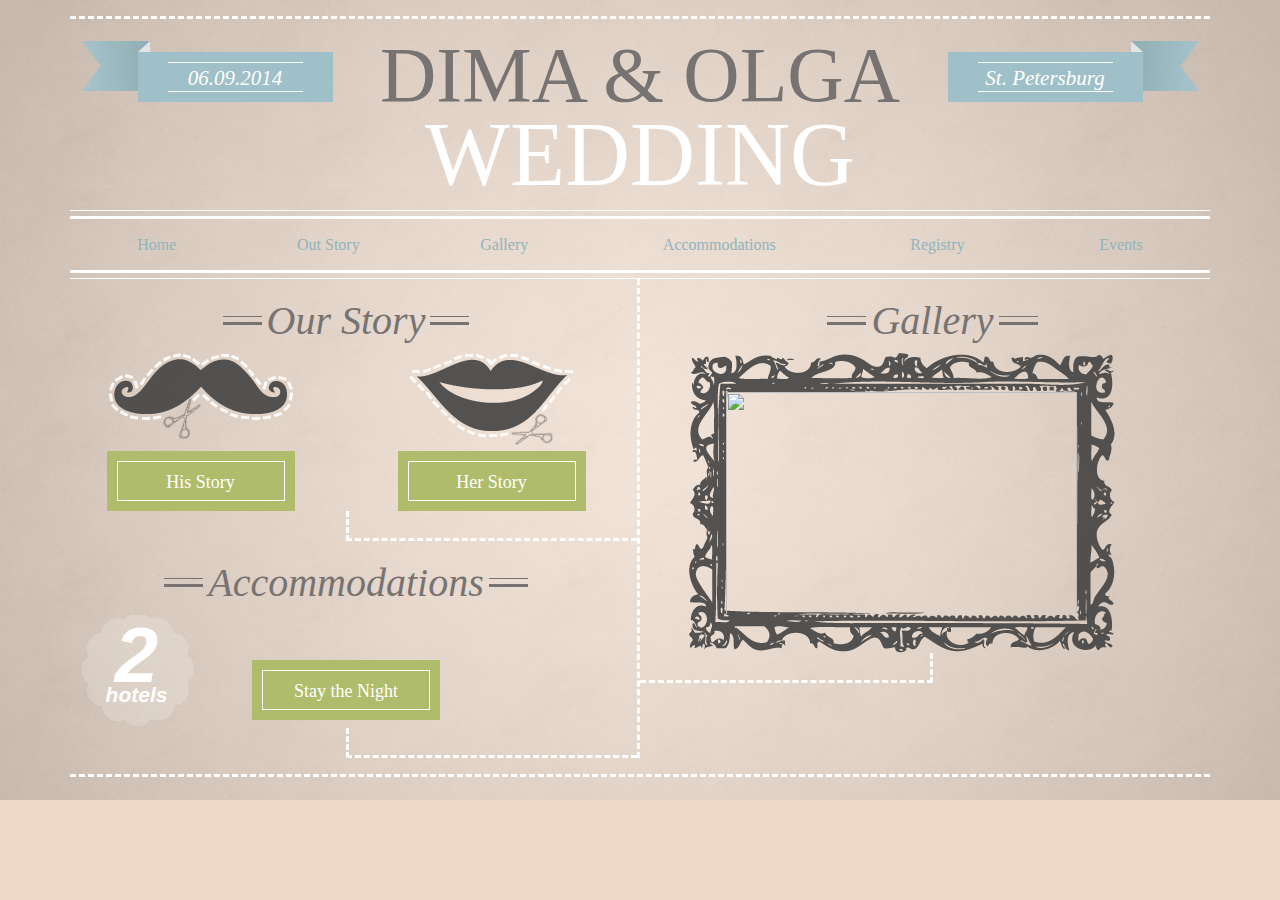
==== index.html @ ad0f6f43 "Migrated to Twitter Bootstrap template" ====
<!DOCTYPE html>
<html lang="en">
<head>
    <meta charset="utf-8">
    <meta http-equiv="X-UA-Compatible" content="IE=edge">
    <meta name="viewport" content="width=device-width, initial-scale=1">
    <title>Bootstrap 101 Template</title>

    <!-- Bootstrap -->
    <link href="css/bootstrap.min.css" rel="stylesheet">

    <!-- HTML5 Shim and Respond.js IE8 support of HTML5 elements and media queries -->
    <!-- WARNING: Respond.js doesn't work if you view the page via file:// -->
    <!--[if lt IE 9]>
    <script src="https://oss.maxcdn.com/libs/html5shiv/3.7.0/html5shiv.js"></script>
    <script src="https://oss.maxcdn.com/libs/respond.js/1.4.2/respond.min.js"></script>
    <![endif]-->
    <style>

        body {
            width: 100%;
            height: 100%;
            background-image: url('background.png');
            background-size: cover;
            background-color: rgb(237, 216, 199);
            background-position: 50% 0%;
            background-repeat: no-repeat no-repeat;
        }

        .dashed {
            height: 0px;
            border-bottom: 3px dashed white;
        }

        .thin-top-thick-bottom {
            border-top: 1px solid white;
            border-bottom: 3px solid white;
            width: 100%;
            height: 9px;
            min-height: 9px;
            padding: 5px 0 0;
        }

        .thin-bottom-thick-top {
            border-top: 3px solid white;
            border-bottom: 1px solid white;
            width: 100%;
            height: 9px;
            min-height: 9px;
            padding: 5px 0 0;
        }

        .top-buffer {
            margin-top: 16px;
        }

        .top-buffer-22 {
            margin-top: 22px;
        }

        .hidden-xs h1.dima-olga {
            color: rgb(119, 115, 115);
            font-family: georgia, palatino, 'book antiqua', 'palatino linotype', serif;
            font-size: 78px;
            text-transform: uppercase;
            margin-top: 13px;
            margin-bottom: 0;
        }

        .hidden-md h1.dima-olga {
            color: rgb(119, 115, 115);
            font-family: georgia, palatino, 'book antiqua', 'palatino linotype', serif;
            font-size: 32px;
            text-transform: uppercase;
            margin-top: 0;
            margin-bottom: 0;
        }

        .hidden-xs h1.wedding {
            color: rgb(255, 255, 255);
            font-family: georgia, palatino, 'book antiqua', 'palatino linotype', serif;
            font-size: 90px;
            text-transform: uppercase;
            margin-top: -13px;
            margin-bottom: 6px;
        }

        .hidden-md h1.wedding {
            color: rgb(255, 255, 255);
            font-family: georgia, palatino, 'book antiqua', 'palatino linotype', serif;
            font-size: 21px;
            text-transform: uppercase;
            margin-top: -13px;
        }



        .valign {
            float: none;
            display: table-cell !important;
            vertical-align: middle;
            height: 150px;
        }

        .left-bow {
            background-image: url('left.png');
            background-repeat: no-repeat;
            background-position: left top;
            padding-left: 56px;
            padding-top: 11px;
            height: 60px;
        }

        .right-bow {
            background-image: url('right.png');
            background-repeat: no-repeat;
            background-position: right top;
            padding-right: 56px;
            padding-top: 11px;
            height: 60px;
        }

        .left-bow.right-bow {
            background-image: url('left.png'), url('right.png');
            background-position: left top, right top;
        }

        .blue-background {
            background-color: rgb(159, 192, 200);
            padding: 10px;
            width: 195px;
        }

        .white-border-top-bottom {
            border-top: 1px solid white;
            border-bottom: 1px solid white;
            height: 30px;
            color: rgb(255, 255, 255);
            font-family: georgia, palatino, 'book antiqua', 'palatino linotype', serif;
            font-size: 21px;
            font-style: italic;
            width: 135px;
            display: inline-block;
            margin: 0;
        }

        .white-text {
            color: rgb(255, 255, 255);
            font-family: georgia, palatino, 'book antiqua', 'palatino linotype', serif;
            font-size: 20px;
            font-style: italic;
            margin: 0;
        }

        .fill-width {
            width: 100%;
        }

        .nav a {
        line-height: 35px;
        color: rgb(145, 180, 189);
        font-family: georgia, palatino, 'book antiqua', 'palatino linotype', serif;
        font-size: 16px;
        padding-top: 8px !important;
        padding-bottom: 8px !important;
        }

        .nav a:hover, .nav a:focus  {
        background-color: transparent !important;
        color: rgb(159, 192, 200);
        }


        .item h2 {
            color: rgb(119, 115, 115);
            font-family: georgia, palatino, 'book antiqua', 'palatino linotype', serif;
            font-size: 40px;
            font-style: italic;
        }

        .item h2 .dash {
            border-top: 1px solid rgb(119, 115, 115);
            border-bottom: 3px solid rgb(119, 115, 115);
            width: 39px;
            height: 9px;
            min-height: 9px;
            margin: 5px;
            margin-bottom: 9px;
            display: inline-block;
        }

        #homepage .link-decorator {
            height: 60px;
            width: 188px;
            background-color: rgb(175, 188, 107);
            padding: 10px;
            display: inline-block;
        }

        #homepage .link-decorator a {
            width: 168px;
            height: 40px;
            display: inline-block;
            padding: 8px;
            border: 1px solid white;
            font-family: georgia, palatino, 'book antiqua', 'palatino linotype', serif;
            font-size: 18px;
            color: white;
            -o-transition:.5s;
            -ms-transition:.5s;
            -moz-transition:.5s;
            -webkit-transition:.5s;
            transition:.5s;
        }

        #homepage .link-decorator a:hover {
            text-decoration: none;
            border: 1px solid rgb(175, 188, 107);
            color: rgb(119, 115, 115);
        }

    </style>
</head>
<body>

<div class="container">
    <div class="dashed top-buffer"></div>
    <div class="row">
        <div class="col-md-6 col-md-push-3 text-center">
            <div class="hidden-xs hidden-sm">
                <h1 class="dima-olga">Dima & Olga</h1>
                <h1 class="wedding">Wedding</h1>
            </div>
            <div class="hidden-md hidden-lg text-center">
                <div class="row">
                    <div class="col-xs-1"></div>
                    <div class="col-xs-10">
                        <div class="left-bow right-bow" style="position: relative; top: 20px">
                            <div class="blue-background text-center fill-width">
                                <h1 class="dima-olga">Dima & Olga</h1>
                            </div>
                        </div>
                        <div style="position: relative; top: -40px;">
                            <h1 class="wedding">Wedding</h1>
                        </div>
                    </div>
                    <div class="col-xs-1"></div>

                </div>
            </div>
        </div>
        <div class="col-xs-6 col-md-3 col-md-pull-6">
            <div class="pull-right hidden-xs hidden-sm">
                <div class="left-bow top-buffer-22">
                    <div class="blue-background text-center">
                        <time class="white-border-top-bottom">06.09.2014</time>
                    </div>
                </div>
            </div>
            <div class="pull-right hidden-md hidden-lg">
                <time class="white-text">06.09.2014</time>
            </div>
        </div>
        <div class="col-xs-6 col-md-3">
            <div class="pull-left hidden-xs hidden-sm">
                <div class="right-bow top-buffer-22">
                    <div class="blue-background text-center">
                        <address class="white-border-top-bottom">St. Petersburg</address>
                    </div>
                </div>
            </div>
            <div class="pull-left hidden-md hidden-lg">
                <address class="white-text">St. Petersburg</address>
            </div>
        </div>
    </div>
    <div class="hidden-xs hidden-sm">
        <div class="thin-top-thick-bottom"></div>
        <ul class="nav nav-justified">
            <li class="active"><a href="#">Home</a></li>
            <li><a href="javascript:$('#myCarousel').carousel(1);">Out Story</a></li>
            <li><a href="#contact">Gallery</a></li>
            <li><a href="#contact">Accommodations</a></li>
            <li><a href="#contact">Registry</a></li>
            <li><a href="#contact">Events</a></li>
        </ul>
        <div class="thin-bottom-thick-top"></div>
    </div>
    <!-- Carousel
    ================================================== -->
    <div id="myCarousel" class="carousel slide" data-ride="carousel" data-interval="false">
        <div class="carousel-inner">
            <div class="item active">

                <div class="row" id="homepage">
                    <div class="col-md-6 text-center" style="border-right: 3px dashed white;">

                        <h2><div class="dash"></div>Our Story<div class="dash"></div></h2>
                        <div class="row">
                            <div class="col-md-6">
                                <img src="moustaches.png" width="186" height="98"/>
                            </div>
                            <div class="col-md-6">
                                <img src="lips.png" width="165" height="98"/>
                            </div>
                        </div>
                        <div class="row">
                            <div class="col-md-6"><div class="link-decorator"><a href="#">His Story</a></div></div>
                            <div class="col-md-6"><div class="link-decorator"><a href="#">Her Story</a></div></div>
                        </div>
                        <div class="row">
                            <div class="col-md-6"></div>
                            <div class="col-md-6" style="height: 30px; border-left: 3px dashed white; border-bottom: 3px dashed white;"></div>
                        </div>

                        <h2><div class="dash"></div>Accommodations<div class="dash"></div></h2>
                        <div class="row">
                            <div class="col-md-2" style="height: 113px">
                                <img src="clound.png" width="133" height="113"/>
                                <p class="text-center" style="position: absolute; top: -15px; width: 133px; color: rgb(255, 255, 255); font-size: 78px; font-style: italic; font-weight: bold;">2</p>
                                <p class="text-center" style="position: absolute; top: 65px; width: 133px; color: rgb(255, 255, 255); font-size: 21px; font-style: italic; font-variant: normal; font-weight: bold;">hotels</p>
                            </div>
                            <div class="col-md-8">
                                <div class="link-decorator" style="margin-top: 45px;"><a href="#">Stay the Night</a></div>
                            </div>
                            <div class="col-md-2"></div>
                        </div>
                        <div class="row">
                            <div class="col-md-6"></div>
                            <div class="col-md-6" style="height: 30px; border-left: 3px dashed white; border-bottom: 3px dashed white;"></div>
                        </div>
                    </div>
                    <div class="col-md-6 text-center">

                        <h2><div class="dash"></div>Gallery<div class="dash"></div></h2>
                        <div class="row">
                            <div class="col-xs-1" style="padding: 0"></div>
                            <div class="col-xs-10" style="padding: 0; width: 426px">
                                <div style="background-image: url('frame.png'); width: 426px; height: 300px; background-repeat: no-repeat;">
                                    <div style="width: 351px; height: 261px; overflow: hidden; margin-left: 37px; padding-top: 39px">
                                        <img src="http://photos-h.ak.instagram.com/hphotos-ak-prn/1743008_276897909137439_299998041_n.jpg" width="351" height="351"/>
                                    </div>
                                </div>
                            </div>
                            <div class="col-xs-1" style="padding: 0"></div>
                        </div>
                        <div class="row">
                            <div class="col-md-6" style="height: 30px; border-right: 3px dashed white; border-bottom: 3px dashed white;"></div>
                            <div class="col-md-6"></div>
                        </div>


                    </div>
                </div>

            </div>
            <div class="item">
                <h1>Home Page</h1>
            </div>
            <div class="item">
                <div class="container">
                    <div class="carousel-caption">
                        <h1>One more for good measure.</h1>
                        <p>Cras justo odio, dapibus ac facilisis in, egestas eget quam. Donec id elit non mi porta gravida at eget metus. Nullam id dolor id nibh ultricies vehicula ut id elit.</p>
                        <p><a class="btn btn-lg btn-primary" href="#" role="button">Browse gallery</a></p>
                    </div>
                </div>
            </div>
        </div>
    </div><!-- /.carousel -->

    <div class="dashed top-buffer"></div>

</div>





<!-- jQuery (necessary for Bootstrap's JavaScript plugins) -->
<script src="https://ajax.googleapis.com/ajax/libs/jquery/1.11.0/jquery.min.js"></script>
<!-- Include all compiled plugins (below), or include individual files as needed -->
<script src="js/bootstrap.min.js"></script>
</body>
</html>
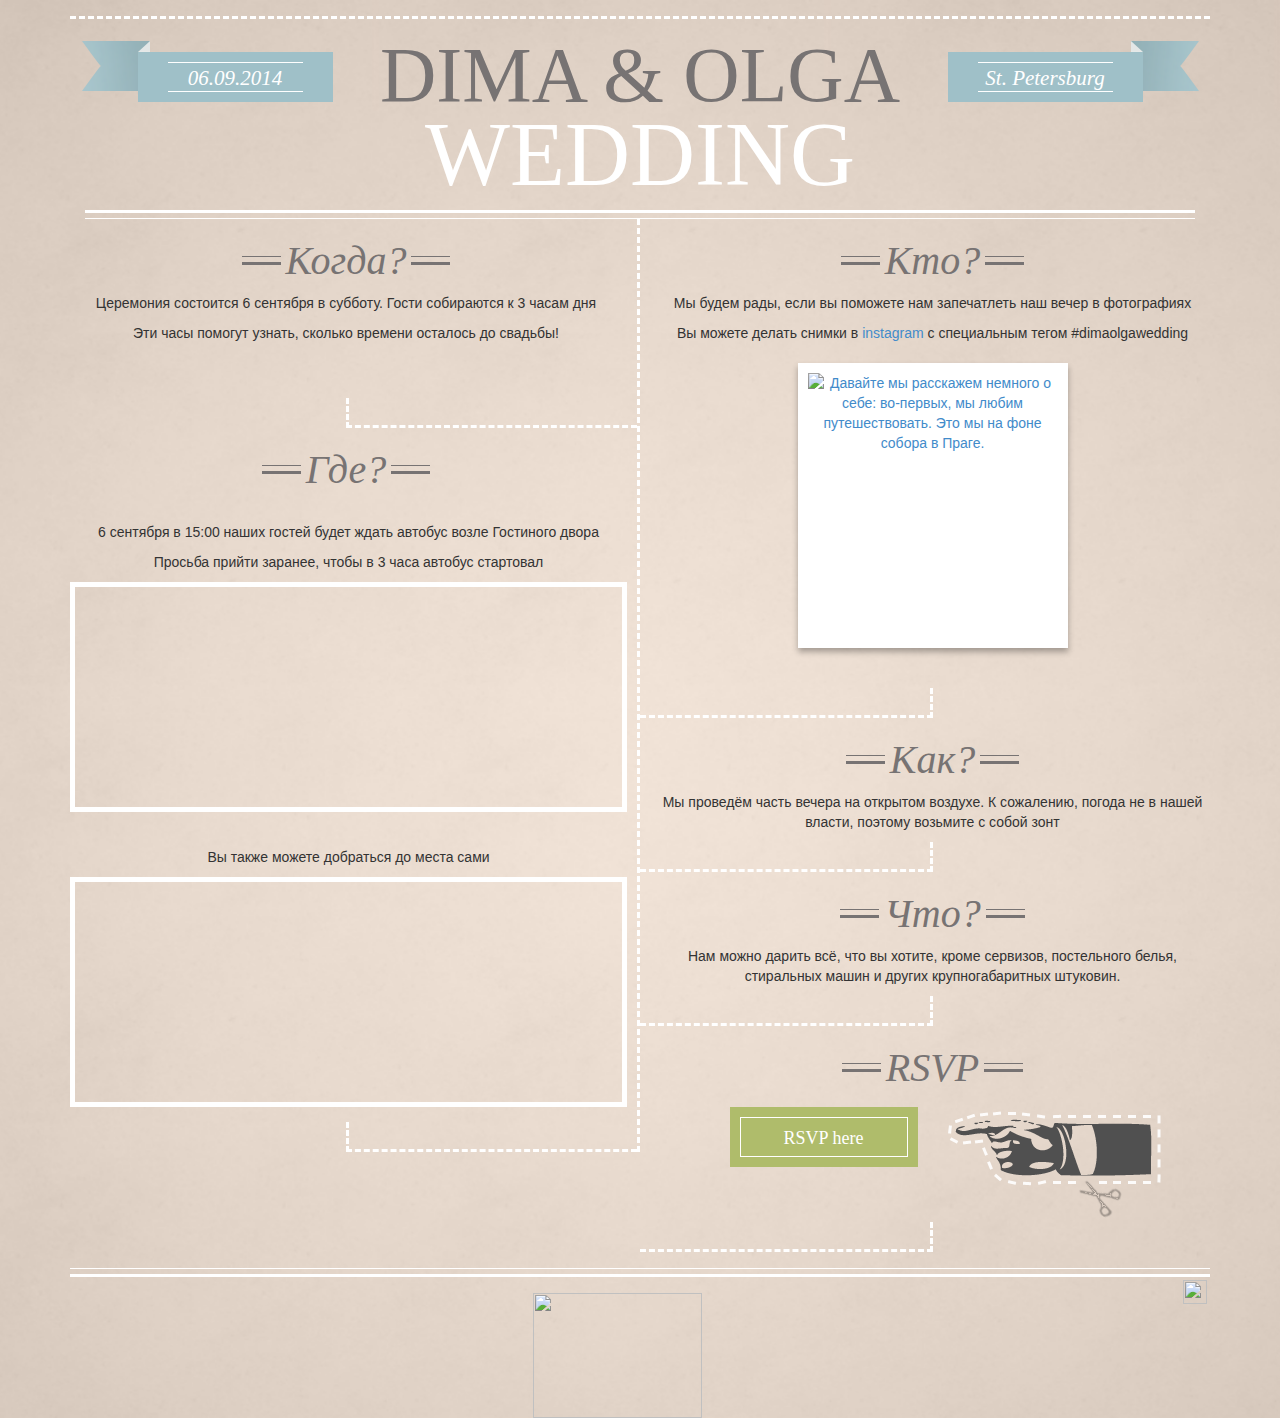
==== commit d7e31716: "Create index.html" ====
--- a/index.html
+++ b/index.html
@@ -1,225 +1,23 @@
 <!DOCTYPE html>
 <html lang="en">
 <head>
-    <meta charset="utf-8">
-    <meta http-equiv="X-UA-Compatible" content="IE=edge">
-    <meta name="viewport" content="width=device-width, initial-scale=1">
-    <title>Bootstrap 101 Template</title>
-
-    <!-- Bootstrap -->
-    <link href="css/bootstrap.min.css" rel="stylesheet">
-
-    <!-- HTML5 Shim and Respond.js IE8 support of HTML5 elements and media queries -->
-    <!-- WARNING: Respond.js doesn't work if you view the page via file:// -->
-    <!--[if lt IE 9]>
-    <script src="https://oss.maxcdn.com/libs/html5shiv/3.7.0/html5shiv.js"></script>
-    <script src="https://oss.maxcdn.com/libs/respond.js/1.4.2/respond.min.js"></script>
-    <![endif]-->
-    <style>
-
-        body {
-            width: 100%;
-            height: 100%;
-            background-image: url('background.png');
-            background-size: cover;
-            background-color: rgb(237, 216, 199);
-            background-position: 50% 0%;
-            background-repeat: no-repeat no-repeat;
-        }
-
-        .dashed {
-            height: 0px;
-            border-bottom: 3px dashed white;
-        }
-
-        .thin-top-thick-bottom {
-            border-top: 1px solid white;
-            border-bottom: 3px solid white;
-            width: 100%;
-            height: 9px;
-            min-height: 9px;
-            padding: 5px 0 0;
-        }
-
-        .thin-bottom-thick-top {
-            border-top: 3px solid white;
-            border-bottom: 1px solid white;
-            width: 100%;
-            height: 9px;
-            min-height: 9px;
-            padding: 5px 0 0;
-        }
-
-        .top-buffer {
-            margin-top: 16px;
-        }
-
-        .top-buffer-22 {
-            margin-top: 22px;
-        }
-
-        .hidden-xs h1.dima-olga {
-            color: rgb(119, 115, 115);
-            font-family: georgia, palatino, 'book antiqua', 'palatino linotype', serif;
-            font-size: 78px;
-            text-transform: uppercase;
-            margin-top: 13px;
-            margin-bottom: 0;
-        }
-
-        .hidden-md h1.dima-olga {
-            color: rgb(119, 115, 115);
-            font-family: georgia, palatino, 'book antiqua', 'palatino linotype', serif;
-            font-size: 32px;
-            text-transform: uppercase;
-            margin-top: 0;
-            margin-bottom: 0;
-        }
-
-        .hidden-xs h1.wedding {
-            color: rgb(255, 255, 255);
-            font-family: georgia, palatino, 'book antiqua', 'palatino linotype', serif;
-            font-size: 90px;
-            text-transform: uppercase;
-            margin-top: -13px;
-            margin-bottom: 6px;
-        }
-
-        .hidden-md h1.wedding {
-            color: rgb(255, 255, 255);
-            font-family: georgia, palatino, 'book antiqua', 'palatino linotype', serif;
-            font-size: 21px;
-            text-transform: uppercase;
-            margin-top: -13px;
-        }
-
-
-
-        .valign {
-            float: none;
-            display: table-cell !important;
-            vertical-align: middle;
-            height: 150px;
-        }
-
-        .left-bow {
-            background-image: url('left.png');
-            background-repeat: no-repeat;
-            background-position: left top;
-            padding-left: 56px;
-            padding-top: 11px;
-            height: 60px;
-        }
-
-        .right-bow {
-            background-image: url('right.png');
-            background-repeat: no-repeat;
-            background-position: right top;
-            padding-right: 56px;
-            padding-top: 11px;
-            height: 60px;
-        }
-
-        .left-bow.right-bow {
-            background-image: url('left.png'), url('right.png');
-            background-position: left top, right top;
-        }
-
-        .blue-background {
-            background-color: rgb(159, 192, 200);
-            padding: 10px;
-            width: 195px;
-        }
-
-        .white-border-top-bottom {
-            border-top: 1px solid white;
-            border-bottom: 1px solid white;
-            height: 30px;
-            color: rgb(255, 255, 255);
-            font-family: georgia, palatino, 'book antiqua', 'palatino linotype', serif;
-            font-size: 21px;
-            font-style: italic;
-            width: 135px;
-            display: inline-block;
-            margin: 0;
-        }
-
-        .white-text {
-            color: rgb(255, 255, 255);
-            font-family: georgia, palatino, 'book antiqua', 'palatino linotype', serif;
-            font-size: 20px;
-            font-style: italic;
-            margin: 0;
-        }
-
-        .fill-width {
-            width: 100%;
-        }
-
-        .nav a {
-        line-height: 35px;
-        color: rgb(145, 180, 189);
-        font-family: georgia, palatino, 'book antiqua', 'palatino linotype', serif;
-        font-size: 16px;
-        padding-top: 8px !important;
-        padding-bottom: 8px !important;
-        }
-
-        .nav a:hover, .nav a:focus  {
-        background-color: transparent !important;
-        color: rgb(159, 192, 200);
-        }
-
-
-        .item h2 {
-            color: rgb(119, 115, 115);
-            font-family: georgia, palatino, 'book antiqua', 'palatino linotype', serif;
-            font-size: 40px;
-            font-style: italic;
-        }
-
-        .item h2 .dash {
-            border-top: 1px solid rgb(119, 115, 115);
-            border-bottom: 3px solid rgb(119, 115, 115);
-            width: 39px;
-            height: 9px;
-            min-height: 9px;
-            margin: 5px;
-            margin-bottom: 9px;
-            display: inline-block;
-        }
-
-        #homepage .link-decorator {
-            height: 60px;
-            width: 188px;
-            background-color: rgb(175, 188, 107);
-            padding: 10px;
-            display: inline-block;
-        }
-
-        #homepage .link-decorator a {
-            width: 168px;
-            height: 40px;
-            display: inline-block;
-            padding: 8px;
-            border: 1px solid white;
-            font-family: georgia, palatino, 'book antiqua', 'palatino linotype', serif;
-            font-size: 18px;
-            color: white;
-            -o-transition:.5s;
-            -ms-transition:.5s;
-            -moz-transition:.5s;
-            -webkit-transition:.5s;
-            transition:.5s;
-        }
-
-        #homepage .link-decorator a:hover {
-            text-decoration: none;
-            border: 1px solid rgb(175, 188, 107);
-            color: rgb(119, 115, 115);
-        }
-
-    </style>
+<meta charset="utf-8">
+<meta http-equiv="X-UA-Compatible" content="IE=edge">
+<meta name="viewport" content="width=device-width, initial-scale=1">
+<link rel="icon" type="image/png" href="/favicon.png" />
+<title>Dima & Olga Wedding</title>
+
+<!-- Bootstrap -->
+<link href="css/bootstrap.min.css" rel="stylesheet">
+<link rel="stylesheet" href="css/flipclock.css">
+<link rel="stylesheet" href="site.css">
+
+<!-- HTML5 Shim and Respond.js IE8 support of HTML5 elements and media queries -->
+<!-- WARNING: Respond.js doesn't work if you view the page via file:// -->
+<!--[if lt IE 9]>
+<script src="https://oss.maxcdn.com/libs/html5shiv/3.7.0/html5shiv.js"></script>
+<script src="https://oss.maxcdn.com/libs/respond.js/1.4.2/respond.min.js"></script>
+<![endif]-->
 </head>
 <body>
 
@@ -232,21 +30,16 @@
                 <h1 class="wedding">Wedding</h1>
             </div>
             <div class="hidden-md hidden-lg text-center">
-                <div class="row">
-                    <div class="col-xs-1"></div>
-                    <div class="col-xs-10">
-                        <div class="left-bow right-bow" style="position: relative; top: 20px">
-                            <div class="blue-background text-center fill-width">
-                                <h1 class="dima-olga">Dima & Olga</h1>
-                            </div>
-                        </div>
-                        <div style="position: relative; top: -40px;">
-                            <h1 class="wedding">Wedding</h1>
-                        </div>
-                    </div>
-                    <div class="col-xs-1"></div>
-
-                </div>
+
+                <div class="left-bow right-bow" style="position: relative; top: 20px">
+                    <div class="blue-background text-center fill-width">
+                        <h1 class="dima-olga">Dima & Olga</h1>
+                    </div>
+                </div>
+                <div style="position: relative; top: -40px;">
+                    <h1 class="wedding">Wedding</h1>
+                </div>
+
             </div>
         </div>
         <div class="col-xs-6 col-md-3 col-md-pull-6">
@@ -274,71 +67,75 @@
             </div>
         </div>
     </div>
-    <div class="hidden-xs hidden-sm">
-        <div class="thin-top-thick-bottom"></div>
-        <ul class="nav nav-justified">
-            <li class="active"><a href="#">Home</a></li>
-            <li><a href="javascript:$('#myCarousel').carousel(1);">Out Story</a></li>
-            <li><a href="#contact">Gallery</a></li>
-            <li><a href="#contact">Accommodations</a></li>
-            <li><a href="#contact">Registry</a></li>
-            <li><a href="#contact">Events</a></li>
-        </ul>
+    <!-- top navigation -->
+    <div class="container-fluid">
+        <!--<div class="navbar-header">
+            <button type="button" class="navbar-toggle" data-toggle="collapse" data-target="#bs-example-navbar-collapse-1">
+                <span class="sr-only">Toggle navigation</span>
+                <span class="icon-bar"></span>
+                <span class="icon-bar"></span>
+                <span class="icon-bar"></span>
+            </button>
+            <a class="navbar-brand hidden-md hidden-lg  hidden-xl menu-title" href="#">Menu</a>
+        </div>-->
+
+
         <div class="thin-bottom-thick-top"></div>
     </div>
     <!-- Carousel
     ================================================== -->
     <div id="myCarousel" class="carousel slide" data-ride="carousel" data-interval="false">
         <div class="carousel-inner">
-            <div class="item active">
-
-                <div class="row" id="homepage">
+            <div class="item active" id="homepage">
+
+                <div class="row">
                     <div class="col-md-6 text-center" style="border-right: 3px dashed white;">
 
-                        <h2><div class="dash"></div>Our Story<div class="dash"></div></h2>
-                        <div class="row">
-                            <div class="col-md-6">
-                                <img src="moustaches.png" width="186" height="98"/>
-                            </div>
-                            <div class="col-md-6">
-                                <img src="lips.png" width="165" height="98"/>
-                            </div>
-                        </div>
-                        <div class="row">
-                            <div class="col-md-6"><div class="link-decorator"><a href="#">His Story</a></div></div>
-                            <div class="col-md-6"><div class="link-decorator"><a href="#">Her Story</a></div></div>
-                        </div>
-                        <div class="row">
+                        <h2><div class="dash"></div>Когда?<div class="dash"></div></h2>
+                        <p>Церемония состоится 6 сентября в субботу. Гости собираются к 3 часам дня</p>
+                        <p class="hidden-xs hidden-sm">Эти часы помогут узнать, сколько времени осталось до свадьбы!</p>
+                        <p class="hidden-xs hidden-sm">&nbsp;</p>
+                        <div class="clock center hidden-xs hidden-sm"></div>
+                        <div class="row hidden-xs hidden-sm">
                             <div class="col-md-6"></div>
                             <div class="col-md-6" style="height: 30px; border-left: 3px dashed white; border-bottom: 3px dashed white;"></div>
                         </div>
 
-                        <h2><div class="dash"></div>Accommodations<div class="dash"></div></h2>
-                        <div class="row">
-                            <div class="col-md-2" style="height: 113px">
-                                <img src="clound.png" width="133" height="113"/>
-                                <p class="text-center" style="position: absolute; top: -15px; width: 133px; color: rgb(255, 255, 255); font-size: 78px; font-style: italic; font-weight: bold;">2</p>
-                                <p class="text-center" style="position: absolute; top: 65px; width: 133px; color: rgb(255, 255, 255); font-size: 21px; font-style: italic; font-variant: normal; font-weight: bold;">hotels</p>
-                            </div>
-                            <div class="col-md-8">
-                                <div class="link-decorator" style="margin-top: 45px;"><a href="#">Stay the Night</a></div>
-                            </div>
-                            <div class="col-md-2"></div>
+                        <h2><div class="dash"></div>Где?<div class="dash"></div></h2>
+                        <div class="row">
+                            <div class="col-md-12" style="padding-top: 20px; padding-right: 10px; padding-bottom: 10px;">
+                                <p>6 сентября в 15:00 наших гостей будет ждать автобус возле Гостиного двора</p>
+                                <p>Просьба прийти заранее, чтобы в 3 часа автобус стартовал</p>
+                                <div style="width: 100%">
+                                    <iframe src="https://www.google.com/maps/embed?pb=!1m14!1m8!1m3!1d1998.8679686283042!2d30.32973299999999!3d59.934332999999995!3m2!1i1024!2i768!4f13.1!3m3!1m2!1s0x46963108a0559aa9%3A0xa0519a3aa1674ff!2sDumskaya+ulitsa%2C+2%2C+Sankt-Peterburg%2C+Russia%2C+191186!5e0!3m2!1sen!2sru!4v1409683848273" width="100%" height="230" frameborder="0" style="border: 5px solid white;"></iframe>
+                                </div>
+                            </div>
+                            <div class="col-md-12" style="padding-top: 20px; padding-right: 10px; padding-bottom: 10px;">
+                                <p>Вы также можете добраться до места сами</p>
+                                <div style="width: 100%">
+                                    <iframe src="https://www.google.com/maps/embed?pb=!1m18!1m12!1m3!1d31764.616367840285!2d29.822466666748053!3d60.15940231553614!2m3!1f0!2f0!3f0!3m2!1i1024!2i768!4f13.1!3m3!1m2!1s0x0%3A0x76077594c655134a!2z0KDRg9GB0YHQutCw0Y8g0KDRi9Cx0LDQu9C60LAg0LIg0JrQvtC80LDRgNC-0LLQvg!5e0!3m2!1sru!2sru!4v1398585754518" width="100%" height="230" frameborder="0" style="border: 5px solid white;"></iframe>
+                                </div>
+                            </div>
                         </div>
                         <div class="row">
                             <div class="col-md-6"></div>
                             <div class="col-md-6" style="height: 30px; border-left: 3px dashed white; border-bottom: 3px dashed white;"></div>
                         </div>
+
                     </div>
                     <div class="col-md-6 text-center">
 
-                        <h2><div class="dash"></div>Gallery<div class="dash"></div></h2>
+                        <h2><div class="dash"></div>Кто?<div class="dash"></div></h2>
+                        <p>Мы будем рады, если вы поможете нам запечатлеть наш вечер в фотографиях</p>
+                        <p>Вы можете делать снимки в <a href="http://instagram.com/dimaolgawedding" target="_blank">instagram</a> с специальным тегом #dimaolgawedding</p>
                         <div class="row">
                             <div class="col-xs-1" style="padding: 0"></div>
-                            <div class="col-xs-10" style="padding: 0; width: 426px">
-                                <div style="background-image: url('frame.png'); width: 426px; height: 300px; background-repeat: no-repeat;">
-                                    <div style="width: 351px; height: 261px; overflow: hidden; margin-left: 37px; padding-top: 39px">
-                                        <img src="http://photos-h.ak.instagram.com/hphotos-ak-prn/1743008_276897909137439_299998041_n.jpg" width="351" height="351"/>
+                            <div class="col-xs-10" style="padding:0">
+                                <div class="center" style="width: 300px">
+                                    <div class="polaroid-images">
+                                        <a href="javascript:void(0)" onclick="$('#myCarousel').carousel(2)">
+                                            <img src="http://scontent-b.cdninstagram.com/hphotos-xpf1/t51.2885-15/1516624_698463556879600_1251986920_a.jpg" alt="Давайте мы расскажем немного о себе: во-первых, мы любим путешествовать. Это мы на фоне собора в Праге." title="Давайте мы расскажем немного о себе: во-первых, мы любим путешествовать. Это мы на фоне собора в Праге." style="width: 250px; height: 250px;">
+                                        </a>
                                     </div>
                                 </div>
                             </div>
@@ -349,27 +146,183 @@
                             <div class="col-md-6"></div>
                         </div>
 
-
-                    </div>
-                </div>
-
-            </div>
-            <div class="item">
-                <h1>Home Page</h1>
-            </div>
-            <div class="item">
-                <div class="container">
-                    <div class="carousel-caption">
-                        <h1>One more for good measure.</h1>
-                        <p>Cras justo odio, dapibus ac facilisis in, egestas eget quam. Donec id elit non mi porta gravida at eget metus. Nullam id dolor id nibh ultricies vehicula ut id elit.</p>
-                        <p><a class="btn btn-lg btn-primary" href="#" role="button">Browse gallery</a></p>
-                    </div>
-                </div>
-            </div>
+                        <h2><div class="dash"></div>Как?<div class="dash"></div></h2>
+                        <p>Мы проведём часть вечера на открытом воздухе. К сожалению, погода не в нашей власти, поэтому возьмите с собой зонт</p>
+                        <div class="row">
+                            <div class="col-md-6" style="height: 30px; border-right: 3px dashed white; border-bottom: 3px dashed white;"></div>
+                            <div class="col-md-6"></div>
+                        </div>
+
+                        <h2><div class="dash"></div>Что?<div class="dash"></div></h2>
+                        <p>Нам можно дарить всё, что вы хотите, кроме сервизов, постельного белья, стиральных машин и других крупногабаритных штуковин.</p>
+                        <div class="row">
+                            <div class="col-md-6" style="height: 30px; border-right: 3px dashed white; border-bottom: 3px dashed white;"></div>
+                            <div class="col-md-6"></div>
+                        </div>
+
+                        <h2><div class="dash"></div>RSVP<div class="dash"></div></h2>
+                        <div class="row">
+                            <div class="col-md-6">
+                                <div class="link-decorator pull-right" style="margin-top: 7px"><a href="mailto:dimaolgawedding@gmail.com">RSVP here</a></div>
+                            </div>
+                            <div class="col-md-6 text-left hidden-xs hidden-sm">
+                                <img src="rsvp.png" width="213" height="118" style="margin-bottom: 3px;"/>
+                            </div>
+                            <div class="col-xs-1" style="padding: 0"></div>
+                        </div>
+                        <div class="row">
+                            <div class="col-md-6" style="height: 30px; border-right: 3px dashed white; border-bottom: 3px dashed white;"></div>
+                            <div class="col-md-6"></div>
+                        </div>
+
+                    </div>
+                </div>
+
+            </div>
+
+            <div class="item" id="ourStory">
+
+                <div class="row hidden-xs hidden-sm" style="height: 100px">
+                    <div class="col-xs-4">
+                        <div class="dashed" style="margin-top:41px"></div>
+                    </div>
+                    <div class="col-xs-4">
+                        <div class="left-bow right-bow" style="position: relative; top: 20px;">
+                            <div class="blue-background text-center fill-width">
+                                <h1 class="page-header">Our Story</h1>
+                            </div>
+                        </div>
+                    </div>
+                    <div class="col-xs-4">
+                        <div class="dashed" style="margin-top:41px"></div>
+                    </div>
+                </div>
+                <div class="hidden-md hidden-lg blue-background text-center fill-width">
+                    <h1 class="page-header">Our Story</h1>
+                </div>
+
+
+                <p>
+                Lorem Ipsum Lorem Ipsum Lorem Ipsum Lorem Ipsum Lorem Ipsum Lorem Ipsum Lorem Ipsum Lorem Ipsum Lorem Ipsum Lorem Ipsum Lorem Ipsum Lorem Ipsum Lorem Ipsum Lorem Ipsum Lorem Ipsum Lorem Ipsum Lorem Ipsum Lorem Ipsum Lorem Ipsum Lorem Ipsum Lorem Ipsum Lorem Ipsum Lorem Ipsum Lorem Ipsum Lorem Ipsum Lorem Ipsum Lorem Ipsum Lorem Ipsum Lorem Ipsum Lorem Ipsum
+                Lorem Ipsum Lorem Ipsum Lorem Ipsum Lorem Ipsum Lorem Ipsum Lorem Ipsum Lorem Ipsum Lorem Ipsum Lorem Ipsum Lorem Ipsum Lorem Ipsum Lorem Ipsum Lorem Ipsum Lorem Ipsum Lorem Ipsum Lorem Ipsum Lorem Ipsum Lorem Ipsum Lorem Ipsum Lorem Ipsum Lorem Ipsum Lorem Ipsum Lorem Ipsum Lorem Ipsum Lorem Ipsum Lorem Ipsum Lorem Ipsum Lorem Ipsum Lorem Ipsum Lorem Ipsum
+                Lorem Ipsum Lorem Ipsum Lorem Ipsum Lorem Ipsum Lorem Ipsum Lorem Ipsum Lorem Ipsum Lorem Ipsum Lorem Ipsum Lorem Ipsum Lorem Ipsum Lorem Ipsum Lorem Ipsum Lorem Ipsum Lorem Ipsum Lorem Ipsum Lorem Ipsum Lorem Ipsum Lorem Ipsum Lorem Ipsum Lorem Ipsum Lorem Ipsum Lorem Ipsum Lorem Ipsum Lorem Ipsum Lorem Ipsum Lorem Ipsum Lorem Ipsum Lorem Ipsum Lorem Ipsum
+                Lorem Ipsum Lorem Ipsum Lorem Ipsum Lorem Ipsum Lorem Ipsum Lorem Ipsum Lorem Ipsum Lorem Ipsum Lorem Ipsum Lorem Ipsum Lorem Ipsum Lorem Ipsum Lorem Ipsum Lorem Ipsum Lorem Ipsum Lorem Ipsum Lorem Ipsum Lorem Ipsum Lorem Ipsum Lorem Ipsum Lorem Ipsum Lorem Ipsum Lorem Ipsum Lorem Ipsum Lorem Ipsum Lorem Ipsum Lorem Ipsum Lorem Ipsum Lorem Ipsum Lorem Ipsum
+                Lorem Ipsum Lorem Ipsum Lorem Ipsum Lorem Ipsum Lorem Ipsum Lorem Ipsum Lorem Ipsum Lorem Ipsum Lorem Ipsum Lorem Ipsum Lorem Ipsum Lorem Ipsum Lorem Ipsum Lorem Ipsum Lorem Ipsum Lorem Ipsum Lorem Ipsum Lorem Ipsum Lorem Ipsum Lorem Ipsum Lorem Ipsum Lorem Ipsum Lorem Ipsum Lorem Ipsum Lorem Ipsum Lorem Ipsum Lorem Ipsum Lorem Ipsum Lorem Ipsum Lorem Ipsum
+                </p>
+            </div>
+
+            <div class="item" id="gallery">
+                <div class="row hidden-xs hidden-sm" style="height: 100px">
+                    <div class="col-xs-4">
+                        <div class="dashed" style="margin-top:41px"></div>
+                    </div>
+                    <div class="col-xs-4">
+                        <div class="left-bow right-bow" style="position: relative; top: 20px;">
+                            <div class="blue-background text-center fill-width">
+                                <h1 class="page-header">Gallery</h1>
+                            </div>
+                        </div>
+                    </div>
+                    <div class="col-xs-4">
+                        <div class="dashed" style="margin-top:41px"></div>
+                    </div>
+                </div>
+
+                <div class="row">
+                    <div class="col-xs-1" style="padding: 0"></div>
+                    <div class="col-xs-10" style="padding:0; padding-top: 25px; padding-bottom: 25px;">
+                        <div id="polaroid-images" class="polaroid-images center">
+                        </div>
+                    </div>
+                    <div class="col-xs-1" style="padding: 0"></div>
+                </div>
+
+                <div class="row text-center">
+                    <div class="col-xs-1" style="padding: 0"></div>
+                    <div class="col-xs-10" style="padding:0; padding-top: 25px; padding-bottom: 25px;">
+                        <div class="link-decorator" style="padding-top: 10px;">
+                            <a href="javascript:$('#myCarousel').carousel(0)">Вернуться</a>
+                        </div>
+                    </div>
+                    <div class="col-xs-1" style="padding: 0"></div>
+                </div>
+
+            </div>
+
+            <div class="item" id="accommodations">
+                <div class="row hidden-xs hidden-sm" style="height: 100px">
+                    <div class="col-xs-3">
+                        <div class="dashed" style="margin-top:41px"></div>
+                    </div>
+                    <div class="col-xs-6">
+                        <div class="left-bow right-bow" style="position: relative; top: 20px;">
+                            <div class="blue-background text-center fill-width">
+                                <h1 class="page-header">Accommodations</h1>
+                            </div>
+                        </div>
+                    </div>
+                    <div class="col-xs-3">
+                        <div class="dashed" style="margin-top:41px"></div>
+                    </div>
+                </div>
+                <div class="hidden-md hidden-lg blue-background text-center fill-width">
+                    <h1 class="page-header">Accommodations</h1>
+                </div>
+                <p>
+                    Lorem Ipsum Lorem Ipsum Lorem Ipsum Lorem Ipsum Lorem Ipsum Lorem Ipsum Lorem Ipsum Lorem Ipsum Lorem Ipsum Lorem Ipsum Lorem Ipsum Lorem Ipsum Lorem Ipsum Lorem Ipsum Lorem Ipsum Lorem Ipsum Lorem Ipsum Lorem Ipsum Lorem Ipsum Lorem Ipsum Lorem Ipsum Lorem Ipsum Lorem Ipsum Lorem Ipsum Lorem Ipsum Lorem Ipsum Lorem Ipsum Lorem Ipsum Lorem Ipsum Lorem Ipsum
+                    Lorem Ipsum Lorem Ipsum Lorem Ipsum Lorem Ipsum Lorem Ipsum Lorem Ipsum Lorem Ipsum Lorem Ipsum Lorem Ipsum Lorem Ipsum Lorem Ipsum Lorem Ipsum Lorem Ipsum Lorem Ipsum Lorem Ipsum Lorem Ipsum Lorem Ipsum Lorem Ipsum Lorem Ipsum Lorem Ipsum Lorem Ipsum Lorem Ipsum Lorem Ipsum Lorem Ipsum Lorem Ipsum Lorem Ipsum Lorem Ipsum Lorem Ipsum Lorem Ipsum Lorem Ipsum
+                    Lorem Ipsum Lorem Ipsum Lorem Ipsum Lorem Ipsum Lorem Ipsum Lorem Ipsum Lorem Ipsum Lorem Ipsum Lorem Ipsum Lorem Ipsum Lorem Ipsum Lorem Ipsum Lorem Ipsum Lorem Ipsum Lorem Ipsum Lorem Ipsum Lorem Ipsum Lorem Ipsum Lorem Ipsum Lorem Ipsum Lorem Ipsum Lorem Ipsum Lorem Ipsum Lorem Ipsum Lorem Ipsum Lorem Ipsum Lorem Ipsum Lorem Ipsum Lorem Ipsum Lorem Ipsum
+                    Lorem Ipsum Lorem Ipsum Lorem Ipsum Lorem Ipsum Lorem Ipsum Lorem Ipsum Lorem Ipsum Lorem Ipsum Lorem Ipsum Lorem Ipsum Lorem Ipsum Lorem Ipsum Lorem Ipsum Lorem Ipsum Lorem Ipsum Lorem Ipsum Lorem Ipsum Lorem Ipsum Lorem Ipsum Lorem Ipsum Lorem Ipsum Lorem Ipsum Lorem Ipsum Lorem Ipsum Lorem Ipsum Lorem Ipsum Lorem Ipsum Lorem Ipsum Lorem Ipsum Lorem Ipsum
+                    Lorem Ipsum Lorem Ipsum Lorem Ipsum Lorem Ipsum Lorem Ipsum Lorem Ipsum Lorem Ipsum Lorem Ipsum Lorem Ipsum Lorem Ipsum Lorem Ipsum Lorem Ipsum Lorem Ipsum Lorem Ipsum Lorem Ipsum Lorem Ipsum Lorem Ipsum Lorem Ipsum Lorem Ipsum Lorem Ipsum Lorem Ipsum Lorem Ipsum Lorem Ipsum Lorem Ipsum Lorem Ipsum Lorem Ipsum Lorem Ipsum Lorem Ipsum Lorem Ipsum Lorem Ipsum
+                </p>
+            </div>
+
+            <div class="item" id="registry">
+                <div class="row hidden-xs hidden-sm" style="height: 100px">
+                    <div class="col-xs-4">
+                        <div class="dashed" style="margin-top:41px"></div>
+                    </div>
+                    <div class="col-xs-4">
+                        <div class="left-bow right-bow" style="position: relative; top: 20px;">
+                            <div class="blue-background text-center fill-width">
+                                <h1 class="page-header">Registry</h1>
+                            </div>
+                        </div>
+                    </div>
+                    <div class="col-xs-4">
+                        <div class="dashed" style="margin-top:41px"></div>
+                    </div>
+                </div>
+                <div class="hidden-md hidden-lg blue-background text-center fill-width">
+                    <h1 class="page-header">Registry</h1>
+                </div>
+                <p>
+                    Lorem Ipsum Lorem Ipsum Lorem Ipsum Lorem Ipsum Lorem Ipsum Lorem Ipsum Lorem Ipsum Lorem Ipsum Lorem Ipsum Lorem Ipsum Lorem Ipsum Lorem Ipsum Lorem Ipsum Lorem Ipsum Lorem Ipsum Lorem Ipsum Lorem Ipsum Lorem Ipsum Lorem Ipsum Lorem Ipsum Lorem Ipsum Lorem Ipsum Lorem Ipsum Lorem Ipsum Lorem Ipsum Lorem Ipsum Lorem Ipsum Lorem Ipsum Lorem Ipsum Lorem Ipsum
+                    Lorem Ipsum Lorem Ipsum Lorem Ipsum Lorem Ipsum Lorem Ipsum Lorem Ipsum Lorem Ipsum Lorem Ipsum Lorem Ipsum Lorem Ipsum Lorem Ipsum Lorem Ipsum Lorem Ipsum Lorem Ipsum Lorem Ipsum Lorem Ipsum Lorem Ipsum Lorem Ipsum Lorem Ipsum Lorem Ipsum Lorem Ipsum Lorem Ipsum Lorem Ipsum Lorem Ipsum Lorem Ipsum Lorem Ipsum Lorem Ipsum Lorem Ipsum Lorem Ipsum Lorem Ipsum
+                    Lorem Ipsum Lorem Ipsum Lorem Ipsum Lorem Ipsum Lorem Ipsum Lorem Ipsum Lorem Ipsum Lorem Ipsum Lorem Ipsum Lorem Ipsum Lorem Ipsum Lorem Ipsum Lorem Ipsum Lorem Ipsum Lorem Ipsum Lorem Ipsum Lorem Ipsum Lorem Ipsum Lorem Ipsum Lorem Ipsum Lorem Ipsum Lorem Ipsum Lorem Ipsum Lorem Ipsum Lorem Ipsum Lorem Ipsum Lorem Ipsum Lorem Ipsum Lorem Ipsum Lorem Ipsum
+                    Lorem Ipsum Lorem Ipsum Lorem Ipsum Lorem Ipsum Lorem Ipsum Lorem Ipsum Lorem Ipsum Lorem Ipsum Lorem Ipsum Lorem Ipsum Lorem Ipsum Lorem Ipsum Lorem Ipsum Lorem Ipsum Lorem Ipsum Lorem Ipsum Lorem Ipsum Lorem Ipsum Lorem Ipsum Lorem Ipsum Lorem Ipsum Lorem Ipsum Lorem Ipsum Lorem Ipsum Lorem Ipsum Lorem Ipsum Lorem Ipsum Lorem Ipsum Lorem Ipsum Lorem Ipsum
+                    Lorem Ipsum Lorem Ipsum Lorem Ipsum Lorem Ipsum Lorem Ipsum Lorem Ipsum Lorem Ipsum Lorem Ipsum Lorem Ipsum Lorem Ipsum Lorem Ipsum Lorem Ipsum Lorem Ipsum Lorem Ipsum Lorem Ipsum Lorem Ipsum Lorem Ipsum Lorem Ipsum Lorem Ipsum Lorem Ipsum Lorem Ipsum Lorem Ipsum Lorem Ipsum Lorem Ipsum Lorem Ipsum Lorem Ipsum Lorem Ipsum Lorem Ipsum Lorem Ipsum Lorem Ipsum
+                </p>
+            </div>
+
         </div>
     </div><!-- /.carousel -->
 
-    <div class="dashed top-buffer"></div>
+    <!-- bottom navigation -->
+    <div class="hidden-xs hidden-sm top-buffer">
+        <div class="thin-top-thick-bottom"></div>
+
+    </div>
+    <div class="pull-right" style="padding: 3px;">
+        <a href="http://instagram.com/dimaolgawedding" target="_blank"><img src="instagram.png" width="24" height="24"/></a>
+    </div>
+    <div class="row top-buffer">
+        <div class="xs-col-1"></div>
+        <div class="xs-col-10 text-center">
+            <img src="bottom-bow.png" width="169" height="125"/>
+        </div>
+        <div class="xs-col-1"></div>
+    </div>
 
 </div>
 
@@ -377,9 +330,11 @@
 
 
 
-<!-- jQuery (necessary for Bootstrap's JavaScript plugins) -->
+
+<!-- Include all compiled plugins (below), or include individual files as needed -->
 <script src="https://ajax.googleapis.com/ajax/libs/jquery/1.11.0/jquery.min.js"></script>
-<!-- Include all compiled plugins (below), or include individual files as needed -->
+<script src="js/flipclock.min.js"></script>
 <script src="js/bootstrap.min.js"></script>
+<script src="site.js"></script>
 </body>
-</html>+</html>
--- a/css/flipclock.css
+++ b/css/flipclock.css
@@ -0,0 +1,431 @@
+/* Get the bourbon mixin from http://bourbon.io */
+/* Reset */
+.flip-clock-wrapper * {
+    -webkit-box-sizing: border-box;
+    -moz-box-sizing: border-box;
+    -ms-box-sizing: border-box;
+    -o-box-sizing: border-box;
+    box-sizing: border-box;
+    -webkit-backface-visibility: hidden;
+    -moz-backface-visibility: hidden;
+    -ms-backface-visibility: hidden;
+    -o-backface-visibility: hidden;
+    backface-visibility: hidden;
+}
+
+.flip-clock-wrapper a {
+  cursor: pointer;
+  text-decoration: none;
+  color: #ccc; }
+
+.flip-clock-wrapper a:hover {
+  color: #fff; }
+
+.flip-clock-wrapper ul {
+  list-style: none; }
+
+.flip-clock-wrapper.clearfix:before,
+.flip-clock-wrapper.clearfix:after {
+  content: " ";
+  display: table; }
+
+.flip-clock-wrapper.clearfix:after {
+  clear: both; }
+
+.flip-clock-wrapper.clearfix {
+  *zoom: 1; }
+
+/* Main */
+.flip-clock-wrapper {
+  font: normal 11px "Helvetica Neue", Helvetica, sans-serif;
+  -webkit-user-select: none; }
+
+.flip-clock-meridium {
+  background: none !important;
+  box-shadow: 0 0 0 !important;
+  font-size: 36px !important; }
+
+.flip-clock-meridium a { color: #313333; }
+
+.flip-clock-wrapper {
+  text-align: center;
+  position: relative;
+  width: 100%;
+  margin: 1em;
+}
+
+.flip-clock-wrapper:before,
+.flip-clock-wrapper:after {
+    content: " "; /* 1 */
+    display: table; /* 2 */
+}
+.flip-clock-wrapper:after {
+    clear: both;
+}
+
+/* Skeleton */
+.flip-clock-wrapper ul {
+  position: relative;
+  float: left;
+  margin: 5px;
+  width: 60px;
+  height: 90px;
+  font-size: 80px;
+  font-weight: bold;
+  line-height: 87px;
+  border-radius: 6px;
+  background: #000;
+}
+
+.flip-clock-wrapper ul li {
+  z-index: 1;
+  position: absolute;
+  left: 0;
+  top: 0;
+  width: 100%;
+  height: 100%;
+  line-height: 87px;
+  text-decoration: none !important;
+}
+
+.flip-clock-wrapper ul li:first-child {
+  z-index: 2; }
+
+.flip-clock-wrapper ul li a {
+  display: block;
+  height: 100%;
+  -webkit-perspective: 200px;
+  -moz-perspective: 200px;
+  perspective: 200px;
+  margin: 0 !important;
+  overflow: visible !important;
+  cursor: default !important; }
+
+.flip-clock-wrapper ul li a div {
+  z-index: 1;
+  position: absolute;
+  left: 0;
+  width: 100%;
+  height: 50%;
+  font-size: 80px;
+  overflow: hidden; 
+  outline: 1px solid transparent; }
+
+.flip-clock-wrapper ul li a div .shadow {
+  position: absolute;
+  width: 100%;
+  height: 100%;
+  z-index: 2; }
+
+.flip-clock-wrapper ul li a div.up {
+  -webkit-transform-origin: 50% 100%;
+  -moz-transform-origin: 50% 100%;
+  -ms-transform-origin: 50% 100%;
+  -o-transform-origin: 50% 100%;
+  transform-origin: 50% 100%;
+  top: 0; }
+
+.flip-clock-wrapper ul li a div.up:after {
+  content: "";
+  position: absolute;
+  top: 44px;
+  left: 0;
+  z-index: 5;
+  width: 100%;
+  height: 3px;
+  background-color: #000;
+  background-color: rgba(0, 0, 0, 0.4); }
+
+.flip-clock-wrapper ul li a div.down {
+  -webkit-transform-origin: 50% 0;
+  -moz-transform-origin: 50% 0;
+  -ms-transform-origin: 50% 0;
+  -o-transform-origin: 50% 0;
+  transform-origin: 50% 0;
+  bottom: 0;
+  border-bottom-left-radius: 6px;
+  border-bottom-right-radius: 6px;
+}
+
+.flip-clock-wrapper ul li a div div.inn {
+  position: absolute;
+  left: 0;
+  z-index: 1;
+  width: 100%;
+  height: 200%;
+  color: #ccc;
+  text-shadow: 0 1px 2px #000;
+  text-align: center;
+  background-color: #333;
+  border-radius: 6px;
+  font-size: 70px; }
+
+.flip-clock-wrapper ul li a div.up div.inn {
+  top: 0; }
+
+.flip-clock-wrapper ul li a div.down div.inn {
+  bottom: 0; }
+
+/* PLAY */
+.flip-clock-wrapper ul.play li.flip-clock-before {
+  z-index: 3; }
+
+.flip-clock-wrapper .flip {   box-shadow: 0 2px 5px rgba(0, 0, 0, 0.7); }
+
+.flip-clock-wrapper ul.play li.flip-clock-active {
+  -webkit-animation: asd 0.5s 0.5s linear both;
+  -moz-animation: asd 0.5s 0.5s linear both;
+  animation: asd 0.5s 0.5s linear both;
+  z-index: 5; }
+
+.flip-clock-divider {
+  float: left;
+  display: inline-block;
+  position: relative;
+  width: 20px;
+  height: 100px; }
+
+.flip-clock-divider:first-child {
+  width: 0; }
+
+.flip-clock-dot {
+  display: block;
+  background: #323434;
+  width: 10px;
+  height: 10px;
+  position: absolute;
+  border-radius: 50%;
+  box-shadow: 0 0 5px rgba(0, 0, 0, 0.5);
+  left: 5px; }
+
+.flip-clock-divider .flip-clock-label {
+  position: absolute;
+  top: -1.5em;
+  right: -86px;
+  color: black;
+  text-shadow: none; }
+
+.flip-clock-divider.minutes .flip-clock-label {
+  right: -88px; }
+
+.flip-clock-divider.seconds .flip-clock-label {
+  right: -91px; }
+
+.flip-clock-dot.top {
+  top: 30px; }
+
+.flip-clock-dot.bottom {
+  bottom: 30px; }
+
+@-webkit-keyframes asd {
+  0% {
+    z-index: 2; }
+
+  20% {
+    z-index: 4; }
+
+  100% {
+    z-index: 4; } }
+
+@-moz-keyframes asd {
+  0% {
+    z-index: 2; }
+
+  20% {
+    z-index: 4; }
+
+  100% {
+    z-index: 4; } }
+
+@-o-keyframes asd {
+  0% {
+    z-index: 2; }
+
+  20% {
+    z-index: 4; }
+
+  100% {
+    z-index: 4; } }
+
+@keyframes asd {
+  0% {
+    z-index: 2; }
+
+  20% {
+    z-index: 4; }
+
+  100% {
+    z-index: 4; } }
+
+.flip-clock-wrapper ul.play li.flip-clock-active .down {
+  z-index: 2;
+  -webkit-animation: turn 0.5s 0.5s linear both;
+  -moz-animation: turn 0.5s 0.5s linear both;
+  animation: turn 0.5s 0.5s linear both; }
+
+@-webkit-keyframes turn {
+  0% {
+    -webkit-transform: rotateX(90deg); }
+
+  100% {
+    -webkit-transform: rotateX(0deg); } }
+
+@-moz-keyframes turn {
+  0% {
+    -moz-transform: rotateX(90deg); }
+
+  100% {
+    -moz-transform: rotateX(0deg); } }
+
+@-o-keyframes turn {
+  0% {
+    -o-transform: rotateX(90deg); }
+
+  100% {
+    -o-transform: rotateX(0deg); } }
+
+@keyframes turn {
+  0% {
+    transform: rotateX(90deg); }
+
+  100% {
+    transform: rotateX(0deg); } }
+
+.flip-clock-wrapper ul.play li.flip-clock-before .up {
+  z-index: 2;
+  -webkit-animation: turn2 0.5s linear both;
+  -moz-animation: turn2 0.5s linear both;
+  animation: turn2 0.5s linear both; }
+
+@-webkit-keyframes turn2 {
+  0% {
+    -webkit-transform: rotateX(0deg); }
+
+  100% {
+    -webkit-transform: rotateX(-90deg); } }
+
+@-moz-keyframes turn2 {
+  0% {
+    -moz-transform: rotateX(0deg); }
+
+  100% {
+    -moz-transform: rotateX(-90deg); } }
+
+@-o-keyframes turn2 {
+  0% {
+    -o-transform: rotateX(0deg); }
+
+  100% {
+    -o-transform: rotateX(-90deg); } }
+
+@keyframes turn2 {
+  0% {
+    transform: rotateX(0deg); }
+
+  100% {
+    transform: rotateX(-90deg); } }
+
+.flip-clock-wrapper ul li.flip-clock-active {
+  z-index: 3; }
+
+/* SHADOW */
+.flip-clock-wrapper ul.play li.flip-clock-before .up .shadow {
+  background: -moz-linear-gradient(top, rgba(0, 0, 0, 0.1) 0%, black 100%);
+  background: -webkit-gradient(linear, left top, left bottom, color-stop(0%, rgba(0, 0, 0, 0.1)), color-stop(100%, black));
+  background: linear, top, rgba(0, 0, 0, 0.1) 0%, black 100%;
+  background: -o-linear-gradient(top, rgba(0, 0, 0, 0.1) 0%, black 100%);
+  background: -ms-linear-gradient(top, rgba(0, 0, 0, 0.1) 0%, black 100%);
+  background: linear, to bottom, rgba(0, 0, 0, 0.1) 0%, black 100%;
+  -webkit-animation: show 0.5s linear both;
+  -moz-animation: show 0.5s linear both;
+  animation: show 0.5s linear both; }
+
+.flip-clock-wrapper ul.play li.flip-clock-active .up .shadow {
+  background: -moz-linear-gradient(top, rgba(0, 0, 0, 0.1) 0%, black 100%);
+  background: -webkit-gradient(linear, left top, left bottom, color-stop(0%, rgba(0, 0, 0, 0.1)), color-stop(100%, black));
+  background: linear, top, rgba(0, 0, 0, 0.1) 0%, black 100%;
+  background: -o-linear-gradient(top, rgba(0, 0, 0, 0.1) 0%, black 100%);
+  background: -ms-linear-gradient(top, rgba(0, 0, 0, 0.1) 0%, black 100%);
+  background: linear, to bottom, rgba(0, 0, 0, 0.1) 0%, black 100%;
+  -webkit-animation: hide 0.5s 0.3s linear both;
+  -moz-animation: hide 0.5s 0.3s linear both;
+  animation: hide 0.5s 0.3s linear both; }
+
+/*DOWN*/
+.flip-clock-wrapper ul.play li.flip-clock-before .down .shadow {
+  background: -moz-linear-gradient(top, black 0%, rgba(0, 0, 0, 0.1) 100%);
+  background: -webkit-gradient(linear, left top, left bottom, color-stop(0%, black), color-stop(100%, rgba(0, 0, 0, 0.1)));
+  background: linear, top, black 0%, rgba(0, 0, 0, 0.1) 100%;
+  background: -o-linear-gradient(top, black 0%, rgba(0, 0, 0, 0.1) 100%);
+  background: -ms-linear-gradient(top, black 0%, rgba(0, 0, 0, 0.1) 100%);
+  background: linear, to bottom, black 0%, rgba(0, 0, 0, 0.1) 100%;
+  -webkit-animation: show 0.5s linear both;
+  -moz-animation: show 0.5s linear both;
+  animation: show 0.5s linear both; }
+
+.flip-clock-wrapper ul.play li.flip-clock-active .down .shadow {
+  background: -moz-linear-gradient(top, black 0%, rgba(0, 0, 0, 0.1) 100%);
+  background: -webkit-gradient(linear, left top, left bottom, color-stop(0%, black), color-stop(100%, rgba(0, 0, 0, 0.1)));
+  background: linear, top, black 0%, rgba(0, 0, 0, 0.1) 100%;
+  background: -o-linear-gradient(top, black 0%, rgba(0, 0, 0, 0.1) 100%);
+  background: -ms-linear-gradient(top, black 0%, rgba(0, 0, 0, 0.1) 100%);
+  background: linear, to bottom, black 0%, rgba(0, 0, 0, 0.1) 100%;
+  -webkit-animation: hide 0.5s 0.3s linear both;
+  -moz-animation: hide 0.5s 0.3s linear both;
+  animation: hide 0.5s 0.2s linear both; }
+
+@-webkit-keyframes show {
+  0% {
+    opacity: 0; }
+
+  100% {
+    opacity: 1; } }
+
+@-moz-keyframes show {
+  0% {
+    opacity: 0; }
+
+  100% {
+    opacity: 1; } }
+
+@-o-keyframes show {
+  0% {
+    opacity: 0; }
+
+  100% {
+    opacity: 1; } }
+
+@keyframes show {
+  0% {
+    opacity: 0; }
+
+  100% {
+    opacity: 1; } }
+
+@-webkit-keyframes hide {
+  0% {
+    opacity: 1; }
+
+  100% {
+    opacity: 0; } }
+
+@-moz-keyframes hide {
+  0% {
+    opacity: 1; }
+
+  100% {
+    opacity: 0; } }
+
+@-o-keyframes hide {
+  0% {
+    opacity: 1; }
+
+  100% {
+    opacity: 0; } }
+
+@keyframes hide {
+  0% {
+    opacity: 1; }
+
+  100% {
+    opacity: 0; } }
--- a/site.css
+++ b/site.css
@@ -0,0 +1,346 @@
+body {
+width: 100%;
+height: 100%;
+background-image: url('background.png');
+background-size: cover;
+background-color: rgb(237, 216, 199);
+background-position: 50% 0%;
+background-repeat: no-repeat no-repeat;
+}
+
+.dashed {
+height: 0px;
+border-bottom: 3px dashed white;
+}
+
+.thin-top-thick-bottom {
+border-top: 1px solid white;
+border-bottom: 3px solid white;
+width: 100%;
+height: 9px;
+min-height: 9px;
+padding: 5px 0 0;
+}
+
+.thin-bottom-thick-top {
+border-top: 3px solid white;
+border-bottom: 1px solid white;
+width: 100%;
+height: 9px;
+min-height: 9px;
+padding: 5px 0 0;
+}
+
+.top-buffer {
+margin-top: 16px;
+}
+
+.top-buffer-22 {
+margin-top: 22px;
+}
+
+.hidden-xs h1.dima-olga {
+color: rgb(119, 115, 115);
+font-family: georgia, palatino, 'book antiqua', 'palatino linotype', serif;
+font-size: 78px;
+text-transform: uppercase;
+margin-top: 13px;
+margin-bottom: 0;
+}
+
+.hidden-md h1.dima-olga, h1.page-header {
+color: rgb(119, 115, 115);
+font-family: georgia, palatino, 'book antiqua', 'palatino linotype', serif;
+font-size: 23px;
+text-transform: uppercase;
+margin-top: 0;
+margin-bottom: 0;
+}
+
+h1.page-header {
+    color: white;
+    font-family: georgia, palatino, 'book antiqua', 'palatino linotype', serif;
+    font-size: 34px;
+    border-bottom: 1px solid white;
+    border-top: 1px solid white;
+    padding-bottom: 0;
+}
+
+.hidden-xs h1.wedding {
+color: rgb(255, 255, 255);
+font-family: georgia, palatino, 'book antiqua', 'palatino linotype', serif;
+font-size: 90px;
+text-transform: uppercase;
+margin-top: -13px;
+margin-bottom: 6px;
+}
+
+.hidden-md h1.wedding {
+color: rgb(255, 255, 255);
+font-family: georgia, palatino, 'book antiqua', 'palatino linotype', serif;
+font-size: 21px;
+text-transform: uppercase;
+margin-top: -13px;
+}
+
+
+
+.valign {
+float: none;
+display: table-cell !important;
+vertical-align: middle;
+}
+
+.left-bow {
+background-image: url('left.png');
+background-repeat: no-repeat;
+background-position: left top;
+padding-left: 56px;
+padding-top: 11px;
+height: 60px;
+}
+
+.right-bow {
+background-image: url('right.png');
+background-repeat: no-repeat;
+background-position: right top;
+padding-right: 56px;
+padding-top: 11px;
+height: 60px;
+}
+
+.left-bow.right-bow {
+background-image: url('left.png'), url('right.png');
+background-position: left top, right top;
+}
+
+.blue-background {
+background-color: rgb(159, 192, 200);
+padding: 10px;
+width: 195px;
+}
+
+.white-border-top-bottom {
+border-top: 1px solid white;
+border-bottom: 1px solid white;
+height: 30px;
+color: rgb(255, 255, 255);
+font-family: georgia, palatino, 'book antiqua', 'palatino linotype', serif;
+font-size: 21px;
+font-style: italic;
+width: 135px;
+display: inline-block;
+margin: 0;
+}
+
+.white-text {
+color: rgb(255, 255, 255);
+font-family: georgia, palatino, 'book antiqua', 'palatino linotype', serif;
+font-size: 20px;
+font-style: italic;
+margin: 0;
+}
+
+.fill-width {
+width: 100%;
+}
+
+.nav a {
+line-height: 35px;
+color: rgb(145, 180, 189);
+font-family: georgia, palatino, 'book antiqua', 'palatino linotype', serif;
+font-size: 16px;
+padding-top: 8px !important;
+padding-bottom: 8px !important;
+}
+
+.nav a:hover, .nav a:focus  {
+background-color: transparent !important;
+color: rgb(159, 192, 200);
+}
+
+
+.item h2 {
+color: rgb(119, 115, 115);
+font-family: georgia, palatino, 'book antiqua', 'palatino linotype', serif;
+font-size: 40px;
+font-style: italic;
+}
+
+.item h2 .dash {
+border-top: 1px solid rgb(119, 115, 115);
+border-bottom: 3px solid rgb(119, 115, 115);
+width: 39px;
+height: 9px;
+min-height: 9px;
+margin: 5px;
+margin-bottom: 9px;
+display: inline-block;
+}
+
+#homepage .link-decorator {
+height: 60px;
+width: 188px;
+background-color: rgb(175, 188, 107);
+padding: 10px;
+display: inline-block;
+}
+
+#homepage .link-decorator a {
+width: 168px;
+height: 40px;
+display: inline-block;
+padding: 8px;
+border: 1px solid white;
+font-family: georgia, palatino, 'book antiqua', 'palatino linotype', serif;
+font-size: 18px;
+color: white;
+-o-transition:.5s;
+-ms-transition:.5s;
+-moz-transition:.5s;
+-webkit-transition:.5s;
+transition:.5s;
+}
+
+#homepage .link-decorator a:hover {
+text-decoration: none;
+border: 1px solid rgb(175, 188, 107);
+color: rgb(119, 115, 115);
+}
+
+/**
+* Polaroid Images
+*/
+.polaroid-images
+{
+margin:10px 0;
+float: left;
+}
+.polaroid-images a
+{
+background: white;
+display: inline;
+float: left;
+margin: 0 15px 30px;
+padding: 10px 10px 25px;
+text-align: center;
+text-decoration: none;
+-webkit-box-shadow: 0 4px 6px rgba(0, 0, 0, .3);
+-moz-box-shadow: 0 4px 6px rgba(0,0,0,.3);
+box-shadow: 0 4px 6px rgba(0,0,0,.3);
+-webkit-transition: all .15s linear;
+-moz-transition: all .15s linear;
+transition: all .15s linear;
+z-index:0;
+position: relative;
+}
+.polaroid-images a:after {
+color: #333;
+font-size: 20px;
+content: attr(title);
+position: relative;
+top:15px;
+}
+.polaroid-images img {
+display: block;
+width: inherit;
+}
+
+.polaroid-images a:nth-child(2n)
+{
+-webkit-transform: rotate(4deg);
+-moz-transform: rotate(4deg);
+transform: rotate(4deg);
+}
+.polaroid-images a:nth-child(3n) {
+-webkit-transform: rotate(-24deg);
+-moz-transform: rotate(-24deg);
+transform: rotate(-24deg);
+}
+.polaroid-images a:nth-child(4n)
+{
+-webkit-transform: rotate(14deg);
+-moz-transform: rotate(14deg);
+transform: rotate(14deg);
+}
+.polaroid-images a:nth-child(5n)
+{
+-webkit-transform: rotate(-18deg);
+-moz-transform: rotate(-18deg);
+transform: rotate(-18deg);
+}
+.polaroid-images a:hover{
+-webkit-transform: rotate(0deg);
+-moz-transform: rotate(0deg);
+transform: rotate(0deg);
+-webkit-transform: scale(1.2);
+-moz-transform: scale(1.2);
+transform: scale(1.2);
+z-index:10;
+-webkit-box-shadow: 0 10px 20px rgba(0, 0, 0, .7);
+-moz-box-shadow: 0 10px 20px rgba(0,0,0,.7);
+box-shadow: 0 10px 20px rgba(0,0,0,.7);
+}
+
+
+.center {
+    margin: 0 auto;
+}
+
+.flip-clock-label {
+    color: rgb(119, 115, 115) !important;
+    font-family: georgia, palatino, 'book antiqua', 'palatino linotype', serif;
+    font-size: 20px;
+    font-style: italic;
+    text-align: center;
+}
+
+.clock {
+    margin-top: 25px;
+    margin-bottom: 20px;
+    width: 460px;
+}
+
+.navbar-collapse {
+    max-height: inherit;
+}
+
+.navbar-toggle {
+    background-color: rgb(212, 190, 175);
+    border: 1px solid white;
+}
+
+.navbar-toggle .icon-bar {
+    background-color: white;
+}
+
+.menu-title {
+    color: white;
+}
+
+
+/* Box-sizing resets
+ *
+ * Reset individual elements or override regions to avoid conflicts due to
+ * global box model settings of Bootstrap. Two options, individual overrides and
+ * region resets, are available as plain CSS and uncompiled Less formats.
+ */
+
+/* Option 1A: Override a single element's box model via CSS */
+.element {
+  -webkit-box-sizing: content-box;
+     -moz-box-sizing: content-box;
+          box-sizing: content-box;
+}
+
+/* Option 1B: Override a single element's box model by using a Bootstrap Less mixin */
+.element {
+  .box-sizing(content-box);
+}
+
+.off-left_hide {
+    display: block !important;
+    position: absolute !important;
+    left: -10000px !important;
+    top: -10000px !important;
+}